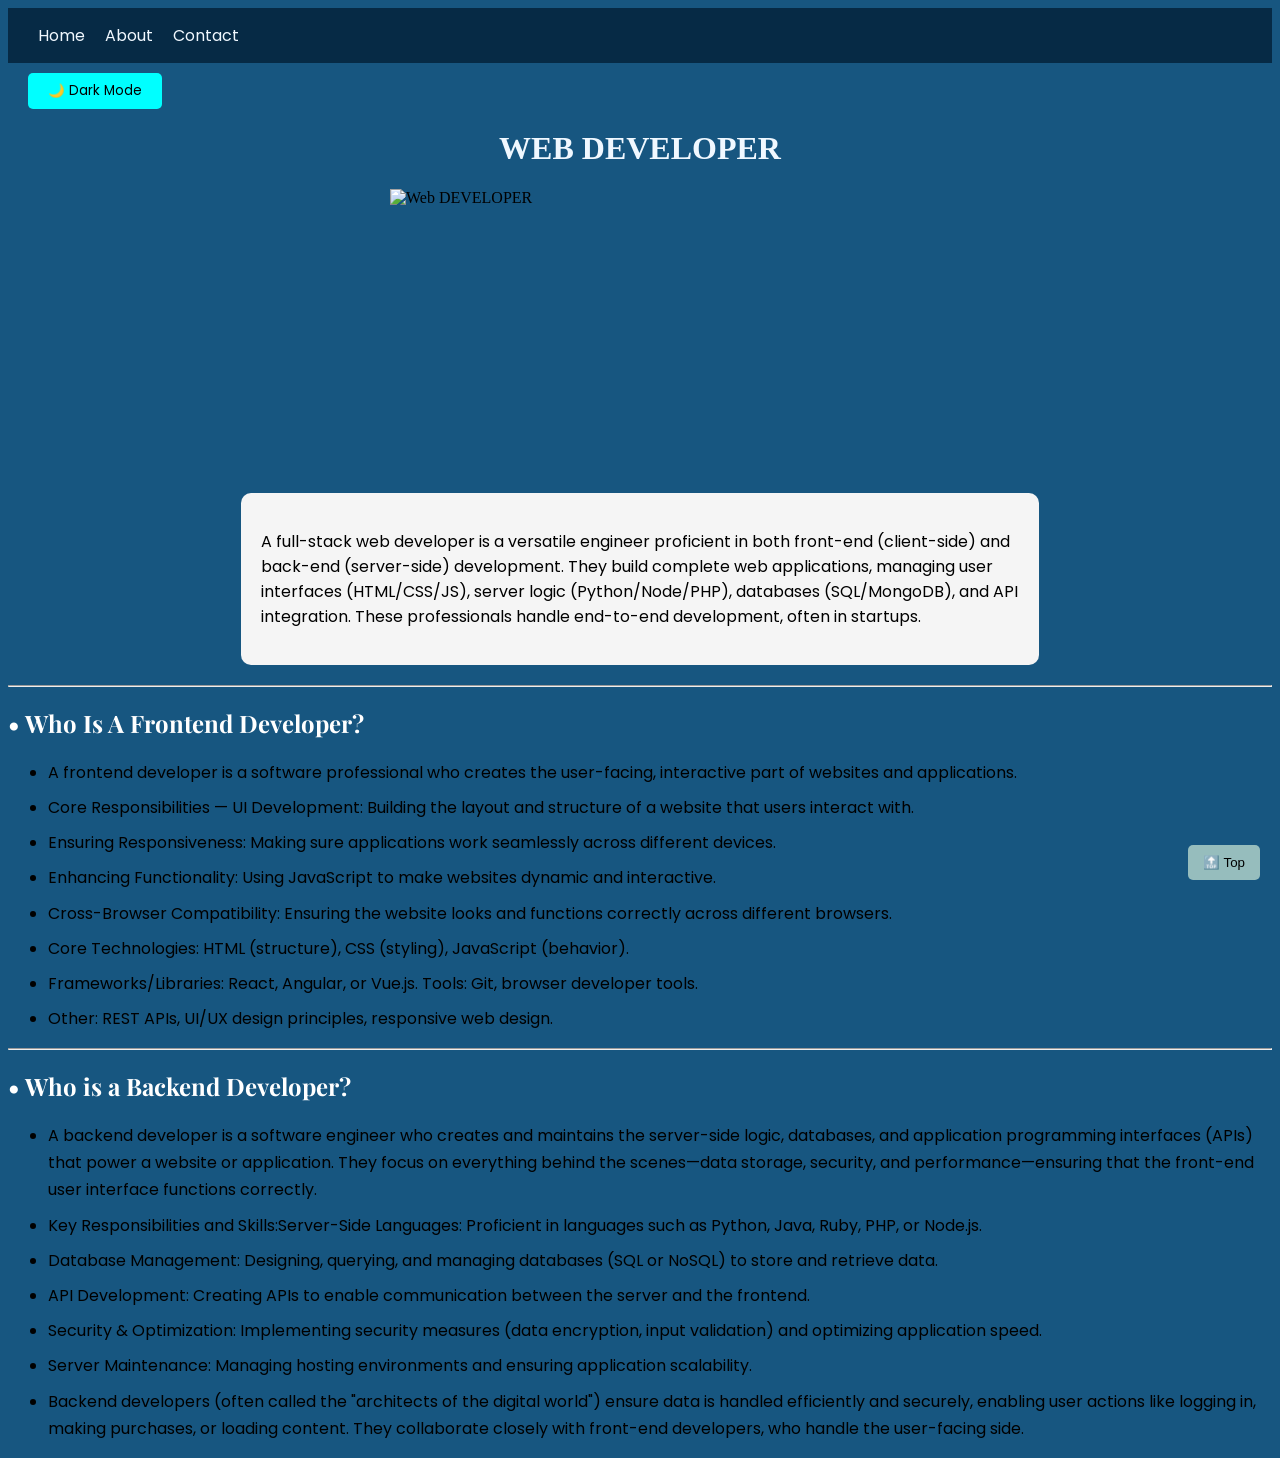
==== index.html @ d49a6191 "added contac page form" ====
<!DOCTYPE html>
<html lang="en">
<head>
    <meta charset="UTF-8">
    <meta name="viewport" content="width=device-width, initial-scale=1.0">
    <title>Who is a Web Developer</title>
    <meta name="description" content="A web developer builds and maintains websites. Learn what frontend, backend, and full-stack developers do and how to become one.">
    <link rel="stylesheet" href="style.css">
    <link href="https://fonts.googleapis.com/css2?family=Playfair+Display&display=swap" rel="stylesheet">
  <link href="https://fonts.googleapis.com/css2?family=Poppins&display=swap" rel="stylesheet">
</head>


<body>
    <nav class="navbar">
    <a href="index.html">Home</a>
    <a href="aboutme.html">About</a>
    <a href="form.html">Contact</a>
</nav>
    <button class="toggle-btn" onclick="toggleMode()">🌙 Dark Mode</button>
    <h1 class= "main-heading">
        WEB DEVELOPER
    </h1>
    <img src="Image.jpg" alt="Web DEVELOPER" class="hero-image">

<div class="intro-box">

    <p  class="section-text">
        A full-stack web developer is a versatile engineer proficient in both front-end (client-side) and back-end (server-side) development.
        They build complete web applications, managing user interfaces (HTML/CSS/JS), server logic (Python/Node/PHP), databases (SQL/MongoDB), and API integration.
        These professionals handle end-to-end development, often in startups.

    </p> 

</div>
<hr>

    <h2 class="section-heading"> 
         &bull; Who Is A Frontend Developer?
    </h2>


    <ul class="section-text">
        
        
    <li>A frontend developer is a software professional who creates the user-facing, 
    interactive part of websites and applications.</li>

    <li>Core Responsibilities — UI Development: Building the layout and structure 
    of a website that users interact with.</li>
    
<li>Ensuring Responsiveness: Making sure applications work seamlessly across 
    different devices.</li>

    <li>Enhancing Functionality: Using JavaScript to make websites dynamic 
    and interactive.</li>

    <li>Cross-Browser Compatibility: Ensuring the website looks and functions 
    correctly across different browsers.</li>

    <li>Core Technologies: HTML (structure), CSS (styling), JavaScript (behavior).</li>

    <li>Frameworks/Libraries: React, Angular, or Vue.js. Tools: Git, 
    browser developer tools.</li>

    <li>Other: REST APIs, UI/UX design principles, responsive web design.</li>
    

    </ul>
    
<hr>


    <h2 class="section-heading">

        &bull; Who is a Backend Developer?

    </h2>

    <ul class="section-text">
          <li>  A backend developer is a software engineer who creates and maintains the server-side logic, databases, and application programming interfaces (APIs) that power a website or application. They focus on everything behind the scenes—data storage, security, and performance—ensuring that the front-end user interface functions correctly. </li>
         <li>Key Responsibilities and Skills:Server-Side Languages: Proficient in languages such as Python, Java, Ruby, PHP, or Node.js.</li>
         <li>Database Management: Designing, querying, and managing databases (SQL or NoSQL) to store and retrieve data.</li> 
         <li>API Development: Creating APIs to enable communication between the server and the frontend.</li>
         <li>Security & Optimization: Implementing security measures (data encryption, input validation) and optimizing application speed.</li>
         <li>Server Maintenance: Managing hosting environments and ensuring application scalability.</li>
         <li>Backend developers (often called the "architects of the digital world") ensure data is handled efficiently and securely, enabling user actions like logging in, making purchases, or loading content. They collaborate closely with front-end developers, who handle the user-facing side.</li>
   </ul>

   
   <button class="top-btn" onclick="goToTop()">🔝 Top</button>
   <script src="script.js"></script>
</body>
</html>
---- style.css ----
/* Poore screen ke bich mein laane ke liye (Optional) */
body{
    background-color: rgb(23, 86, 128);
}

.main-heading{
    text-align: center;
    color: aliceblue;
}

.hero-image{
     width: 500px;
     display: block;
     margin: 0 auto;
     aspect-ratio: 1.76;

}

.intro-box{
    background-color: whitesmoke;
    padding: 20px;
    border-radius: 10px;
    margin: 20px auto;
    width: 60%;
    font-family:'Poppins',sans-serif;

}

.section-heading{

    color: white;
    font-family: 'Playfair Display',serif;
}

.section-text{

    color: black;
    font-family: 'Poppins',sans-serif;
}

.top-btn {
    position: fixed;
    bottom: 20px;
    right: 20px;
    padding: 10px 15px;
    cursor: pointer;
    background: rgb(150, 189, 189);
    border: none;
    border-radius: 5px;
}

.toggle-btn {
    display: block;
    margin:10px auto 10px 20px;  /* left side */
    padding: 8px 20px;
    cursor: pointer;
    background: aqua;
    border: none;
    border-radius: 5px;
    font-family: 'Poppins', sans-serif;
}

body.dark {
    background-color: #1c1e26;
}

body.dark .section-text {
    color: aliceblue;
}

body.dark .section-heading {
    color: white;
}

body.dark .intro-box {
    background-color: #2b2b3e;
    color: white;
}

body.dark .main-heading {
    color: aliceblue;
}

.section-text li {
    margin-bottom: 8px;
    line-height: 1.7;
}

.navbar {
    background-color: #062a45;
    padding: 15px 30px;
    display: flex;
    gap: 20px;
}

.navbar a {
    color: aliceblue;
    text-decoration: none;
    font-family: 'Poppins', sans-serif;
    font-size: 16px;
}

.navbar a:hover {
    color: aqua;
}

.form-container {
    background-color: white;
    width: 400px;
    padding: 30px;
    border-radius: 15px;
    margin: 20px auto;
}

.form-container label {
    display: block;
    font-family: 'Poppins', sans-serif;
    font-size: 14px;
    margin-top: 15px;
    margin-bottom: 5px;
}

.form-container input,
.form-container select {
    width: 100%;
    padding: 8px 12px;
    border: 1px solid #ccc;
    border-radius: 8px;
    font-family: 'Poppins', sans-serif;
    font-size: 14px;
}

.form-container button {
    margin-top: 20px;
    width: 100%;
    padding: 10px;
    background-color: aqua;
    border: none;
    border-radius: 8px;
    font-family: 'Poppins', sans-serif;
    cursor: pointer;
}
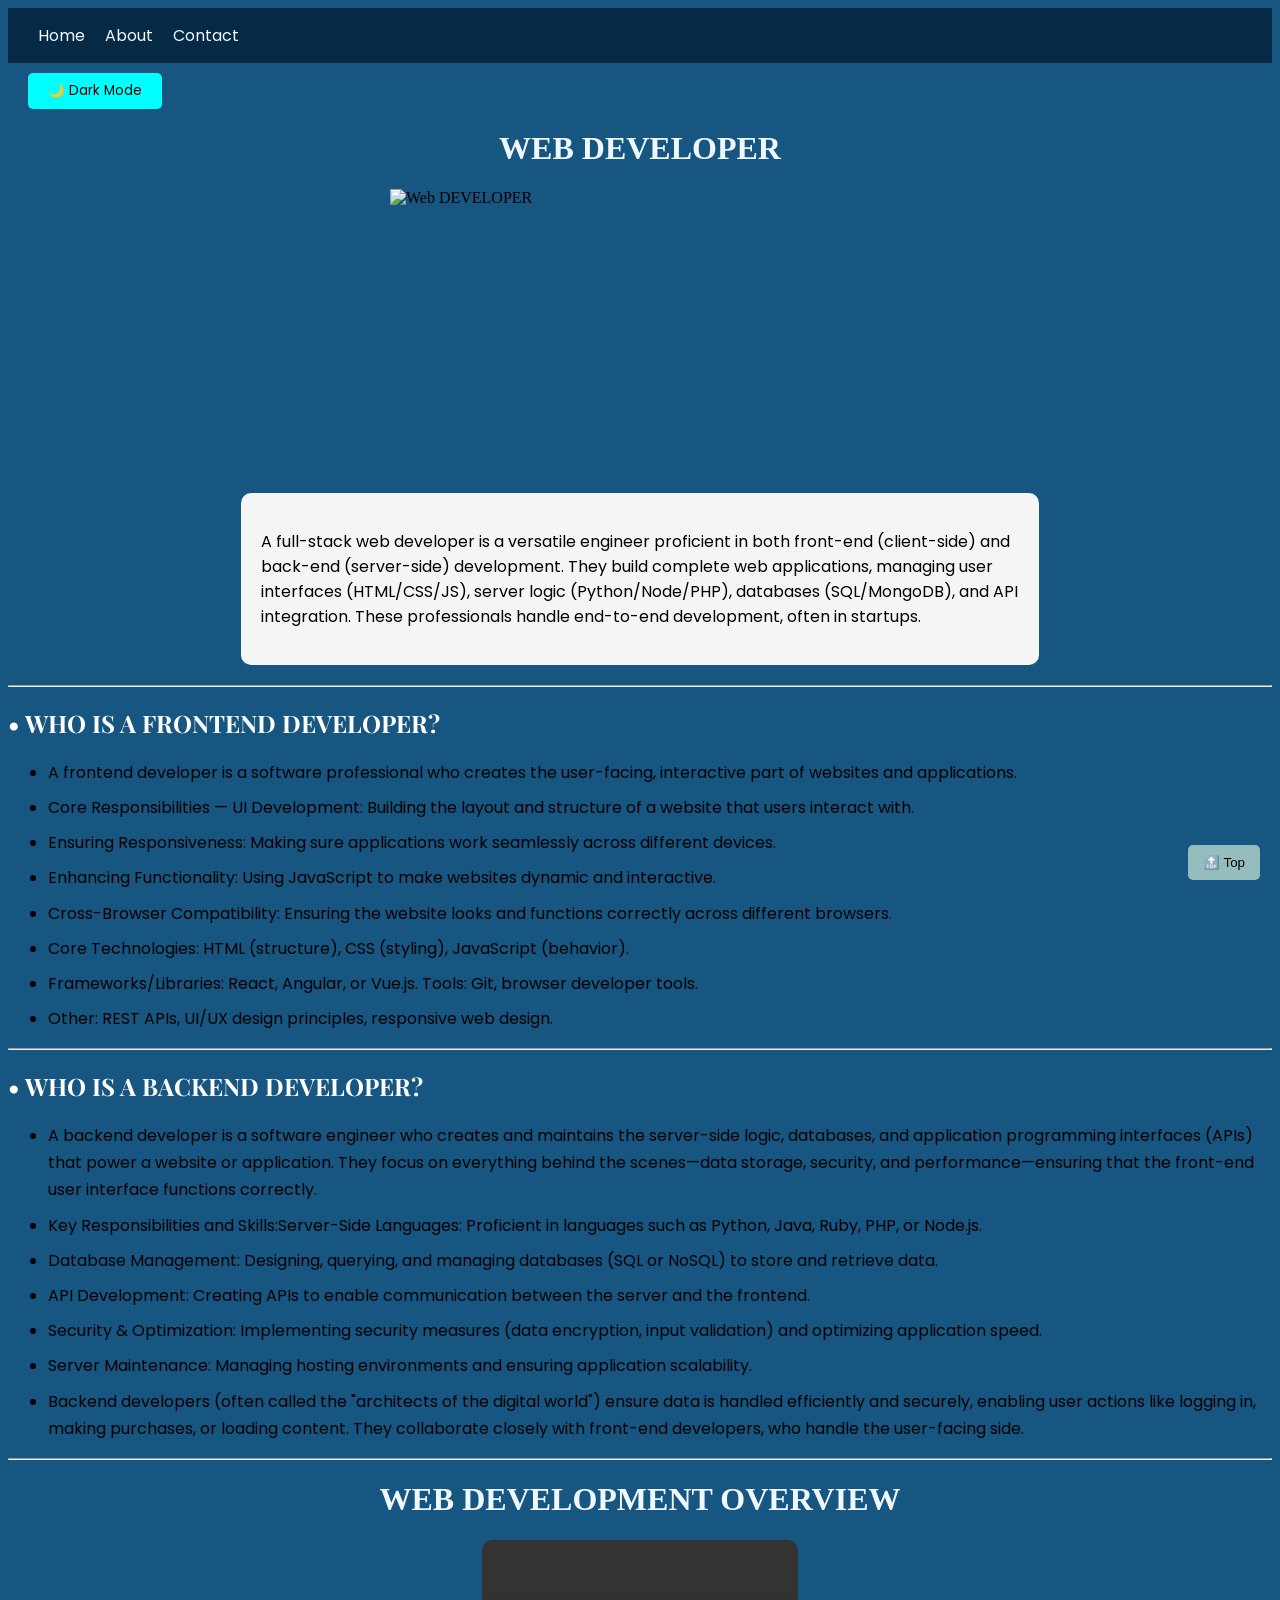
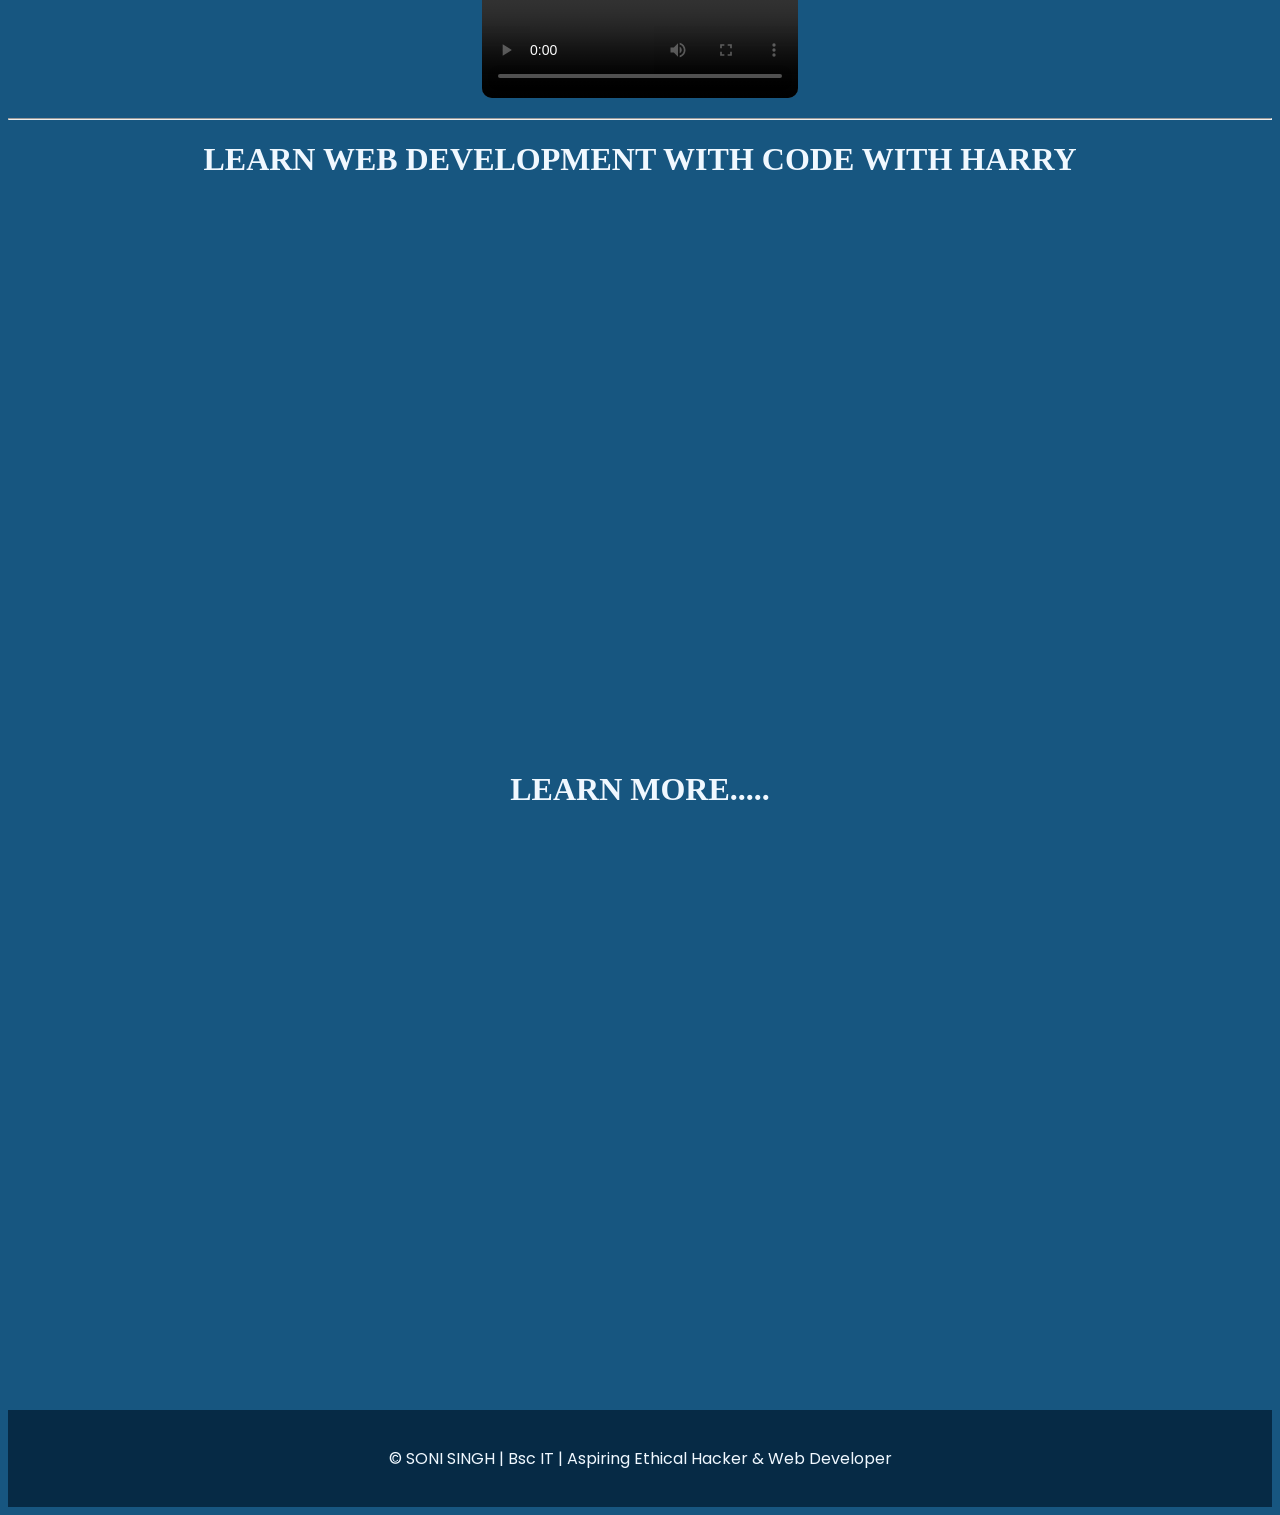
==== commit 9b64c4cd: "My finalized Website complete!" ====
--- a/index.html
+++ b/index.html
@@ -12,18 +12,20 @@
 
 
 <body>
+    <header>
     <nav class="navbar">
     <a href="index.html">Home</a>
     <a href="aboutme.html">About</a>
     <a href="form.html">Contact</a>
 </nav>
+</header>
     <button class="toggle-btn" onclick="toggleMode()">🌙 Dark Mode</button>
     <h1 class= "main-heading">
         WEB DEVELOPER
     </h1>
-    <img src="Image.jpg" alt="Web DEVELOPER" class="hero-image">
+    <img src="Image.jpg" alt="Web DEVELOPER" class="hero-image" fetchpriority="high">
 
-<div class="intro-box">
+<article class="intro-box">
 
     <p  class="section-text">
         A full-stack web developer is a versatile engineer proficient in both front-end (client-side) and back-end (server-side) development.
@@ -32,11 +34,11 @@
 
     </p> 
 
-</div>
+</article>
 <hr>
 
     <h2 class="section-heading"> 
-         &bull; Who Is A Frontend Developer?
+         &bull; WHO IS A FRONTEND DEVELOPER?
     </h2>
 
 
@@ -73,7 +75,7 @@
 
     <h2 class="section-heading">
 
-        &bull; Who is a Backend Developer?
+        &bull; WHO IS A BACKEND DEVELOPER?
 
     </h2>
 
@@ -86,6 +88,38 @@
          <li>Server Maintenance: Managing hosting environments and ensuring application scalability.</li>
          <li>Backend developers (often called the "architects of the digital world") ensure data is handled efficiently and securely, enabling user actions like logging in, making purchases, or loading content. They collaborate closely with front-end developers, who handle the user-facing side.</li>
    </ul>
+   <hr>
+
+   <h1 class="main-heading"> WEB DEVELOPMENT OVERVIEW </h1> 
+   <video class="media-video" controls preload="metadata">
+    <source src="Web developer Video.mp4" type="video/mp4">
+   </video> <hr>
+   <h1 class="main-heading"> LEARN WEB DEVELOPMENT WITH CODE WITH HARRY</h1>
+   
+   <iframe class="media-iframe"
+    src="https://www.youtube.com/embed/tVzUXW6siu0?si=pOj6sJvKxvuIeD70"
+    title = "youtube video player"
+    allowfullscreen
+    loading = "lazy">
+    
+    
+    
+   </iframe>
+    <h1 class="main-heading">LEARN MORE.....</h1>
+    <iframe class="media-iframe"
+    src="https://www.codewithharry.com/"
+    title="Code With Harry Website"
+    loading = "lazy"
+    
+    ></iframe>
+
+
+    <footer class="page-footer">
+
+        <p> &copy; SONI SINGH | Bsc IT | Aspiring Ethical Hacker &amp; Web Developer</p>
+
+    </footer>
+   
 
    
    <button class="top-btn" onclick="goToTop()">🔝 Top</button>
--- a/style.css
+++ b/style.css
@@ -140,3 +140,41 @@
     font-family: 'Poppins', sans-serif;
     cursor: pointer;
 }
+
+label, input{
+
+    display: block;
+    margin-bottom: 10px;
+}
+
+.media-video{
+
+    display: block;
+    width: 25%;
+    margin: 20px auto;
+    border-radius: 10px;
+    
+}
+
+.media-iframe{
+
+    display: block;
+    width: 80%;
+    margin: 20px auto;
+    border-radius: 10px;
+    border: none;
+    height: 550px;
+
+}
+
+.page-footer{
+
+    text-align: center;
+    padding: 20px;
+    color: aliceblue;
+    font-family: "Poppins", sans-serif;
+    margin-top: 30px;
+    background-color: #062a45;
+
+}
+
